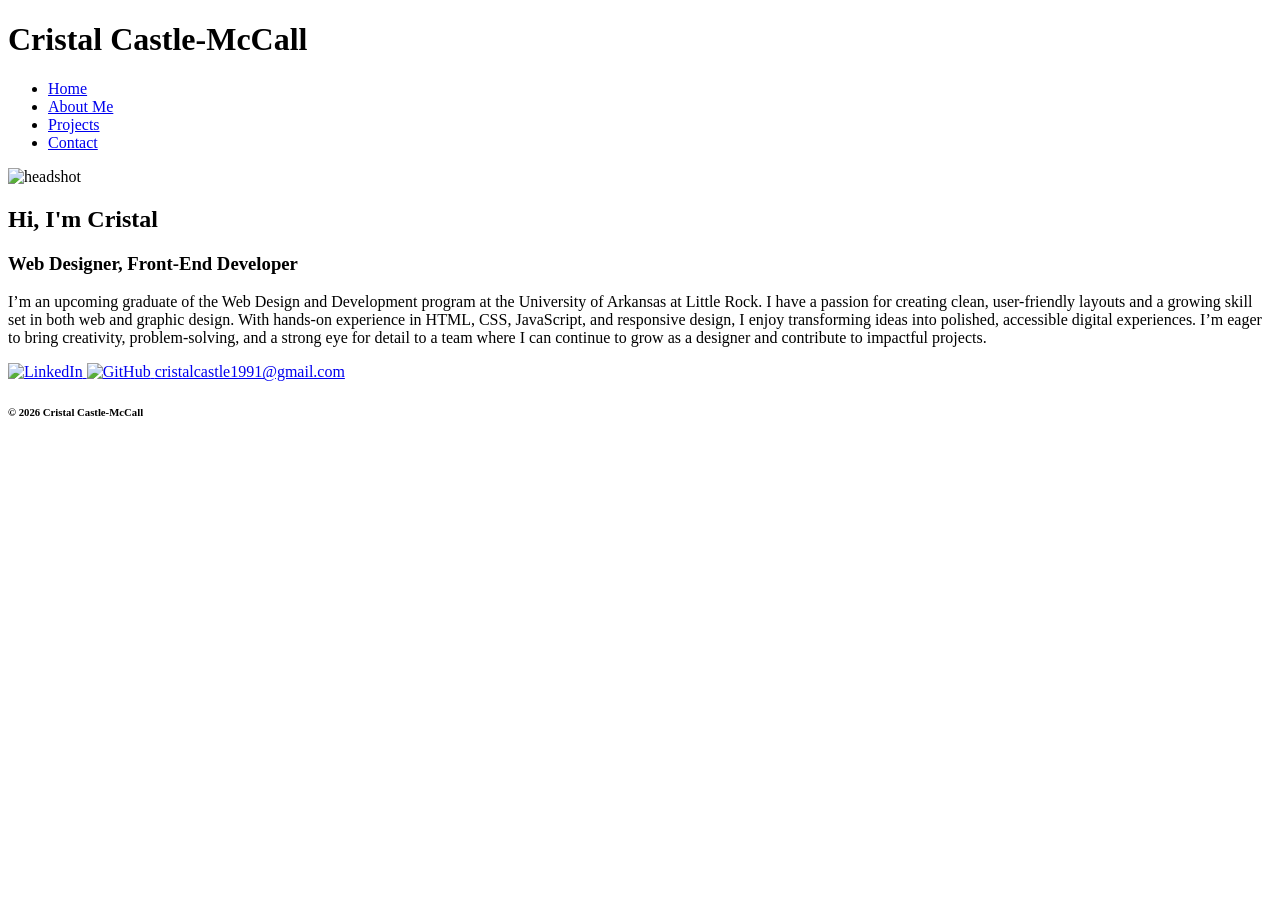
==== about.html @ fd1d75bb "added files and folders" ====
<!DOCTYPE html>

<html lang="en">
  <head>
    <meta charset="utf-8" />

    <title>Cristal Castle-McCall</title>
    <meta name="description" content="Professional Portfolio" />
    <meta name="author" content="Cristal Castle-McCall" />
    <link href="portfolio/assets/css/style.css" rel="stylesheet" />
  </head>

  <body class="main-body">
    <header class="primary">
      <h1>Cristal Castle-McCall</h1>
     <nav class="topnav">
        <ul>
          <li><a href="portfolio/index.html">Home</a></li>
          <li><a href="about.html">About Me</a></li>
          <li><a href="projects.html">Projects</a></li>
          <li><a href="contact.html">Contact</a></li>
        </ul>
      </nav>
    </header>
    <img src="portfolio/assets/img/Headshot1.png" alt="headshot" class="headshot" />
    <div class="container">
      
      
      <section class="intro">
        <h2>Hi, I'm Cristal</h2>
        <h3>Web Designer,  Front-End Developer</h3>
      <p>I’m an upcoming graduate of the Web Design and Development program at the University of Arkansas at Little Rock. I have a passion for creating clean, user-friendly layouts and a growing skill set in both web and graphic design. With hands-on experience in HTML, CSS, JavaScript, and responsive design, I enjoy transforming ideas into polished, accessible digital experiences. I’m eager to bring creativity, problem-solving, and a strong eye for detail to a team where I can continue to grow as a designer and contribute to impactful projects. </p>
      </section>
      </div>

    <footer id="colophon" role="contentinfo" class="main">
      <section class="social">
        <a href=" www.linkedin.com/in/cristal-castle-mccall-a2583a271">
          <img src="https://cdn-icons-png.flaticon.com/24/174/174857.png"alt="LinkedIn"/>
        </a>
        <a href="https://github.com/cristalccm">
          <img src="https://cdn-icons-png.flaticon.com/24/733/733553.png"alt="GitHub"/>
        </a>
        <a href="mailto:youremail@example.com">cristalcastle1991@gmail.com</a>
      </section>
      <h6>&copy; 2026 Cristal Castle-McCall</h6>
    </footer>
  </body>
</html>
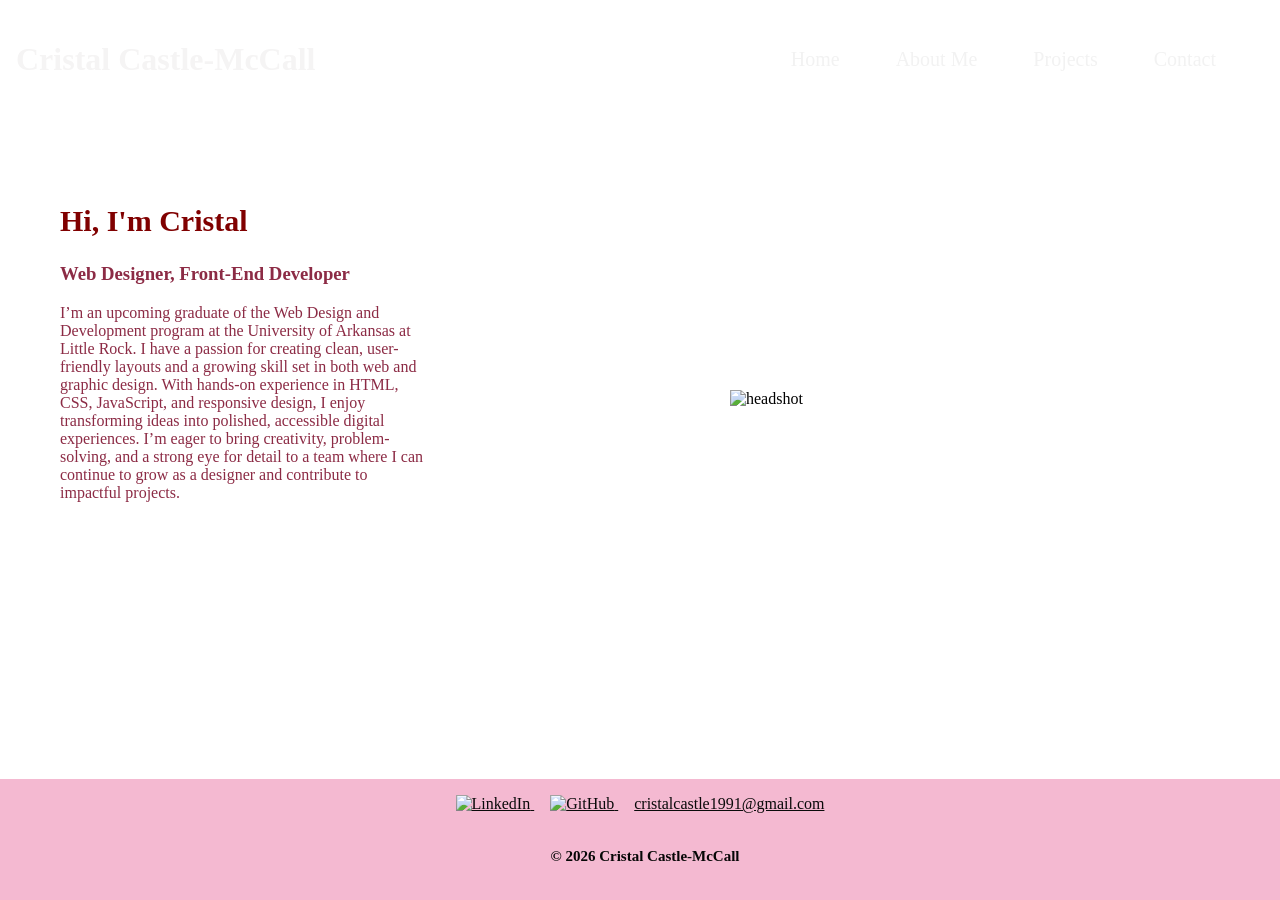
==== commit 5860ddca: "cheged links" ====
--- a/about.html
+++ b/about.html
@@ -7,7 +7,7 @@
     <title>Cristal Castle-McCall</title>
     <meta name="description" content="Professional Portfolio" />
     <meta name="author" content="Cristal Castle-McCall" />
-    <link href="portfolio/assets/css/style.css" rel="stylesheet" />
+    <link href="assets/css/style.css" rel="stylesheet" />
   </head>
 
   <body class="main-body">
@@ -15,14 +15,14 @@
       <h1>Cristal Castle-McCall</h1>
      <nav class="topnav">
         <ul>
-          <li><a href="portfolio/index.html">Home</a></li>
+          <li><a href="index.html">Home</a></li>
           <li><a href="about.html">About Me</a></li>
           <li><a href="projects.html">Projects</a></li>
           <li><a href="contact.html">Contact</a></li>
         </ul>
       </nav>
     </header>
-    <img src="portfolio/assets/img/Headshot1.png" alt="headshot" class="headshot" />
+    <img src="assets/files/" alt="headshot" class="headshot" />
     <div class="container">
       
       
--- a/assets/css/style.css
+++ b/assets/css/style.css
@@ -0,0 +1,136 @@
+html {
+    box-sizing: border-box;
+  }
+  *, *:before, *:after {
+    box-sizing: inherit;
+  }
+  img{
+    max-width: inherit;
+  
+    
+  }
+body {
+ background-image:url(https://images.unsplash.com/photo-1615715410201-8dbcd324e94a?q=80&w=1170&auto=format&fit=crop&ixlib=rb-4.1.0&ixid=M3wxMjA3fDB8MHxwaG90by1wYWdlfHx8fGVufDB8fHx8fA%3D%3D);
+ background-repeat: no-repeat;
+ background-size:cover;
+  display: grid;
+  grid-template-columns: repeat(6, 1fr);
+  grid-template-rows: auto 1fr auto;
+  height: 100vh;
+  margin: 0;
+  padding: 0;
+}
+
+header.primary {
+  grid-column: 1 / -1;             
+  grid-row: 1 / 2;
+  display: flex;                   
+  justify-content: space-between;  
+  align-items: center;
+  padding: 1rem;
+        
+}
+
+header.primary h1 {
+  color: #f5f4f4;
+  margin: 0;
+}
+
+.topnav ul {
+  display: flex;
+  justify-content: flex-end;
+  gap: 1.5rem;
+  list-style: none;
+  margin: 1rem;
+  padding: 1rem;
+}
+
+.topnav ul li a {
+  color: #f2f2f2;
+  text-decoration: none;
+  padding: 14px 16px;
+  font-size: 20px;
+}
+
+.topnav ul li a:hover {
+  color: #0077cc;
+}
+
+
+.container{
+  
+   grid-column-start: 1;
+  grid-column-end: 4;
+  grid-row-start: 2;
+  grid-row-end: 58;
+}
+
+.intro{
+  color:#8C2B45;
+  grid-column-start: 4;
+  grid-column-end: 6;
+  grid-row: 2/6;
+ margin:50px 0 0 50px;
+  padding: 10px;
+}
+.intro p{
+  font-size: 1rem;
+}
+   
+.headshot {
+  grid-column: 6 / 10;   
+  grid-row: 2;           
+  width: 400px;
+  height: auto;
+  margin: 0 150px 100px 0;
+  align-self: center;    
+  justify-self: center;  
+}
+
+h2{
+  font-size: 30px;
+  color:maroon;
+}
+
+  
+@media screen and (min-width:768px){
+  .row{
+     grid-template-columns:2,1fr;
+  }
+}
+
+@media screen and (min-width:992px){
+    .row{
+     grid-template-columns:repeat(4, 1fr);
+  }
+}
+  
+
+
+
+
+
+
+footer{
+  background-color:#f09fc1ba;
+  color: #090909;
+  grid-column-start: 1;
+  grid-column-end: 12;
+  grid-row-start: 59;
+  grid-row-end: 60;
+  text-align: center;
+
+}
+footer a{
+  color: #0a0a0a;
+  margin: 8px;
+}
+h6{
+  font-size: 15px;
+  color:#060606;
+  margin-left: 10px;
+ 
+}
+.social{
+  margin-top: 1rem;
+}
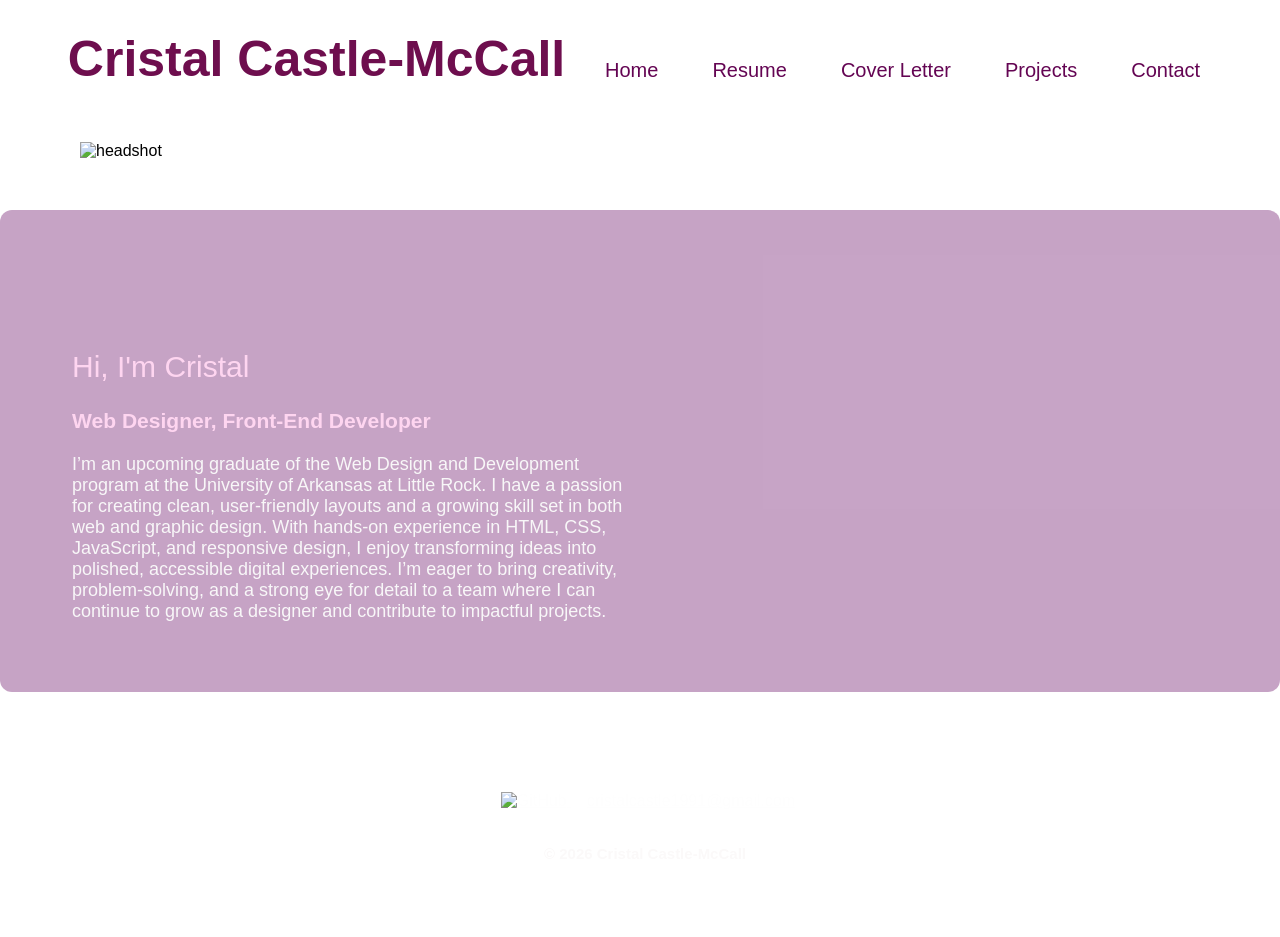
==== commit 8db308f2: "deleted unused pages and edited content" ====
--- a/about.html
+++ b/about.html
@@ -14,12 +14,18 @@
     <header class="primary">
       <h1>Cristal Castle-McCall</h1>
      <nav class="topnav">
-        <ul>
-          <li><a href="index.html">Home</a></li>
-          <li><a href="about.html">About Me</a></li>
-          <li><a href="projects.html">Projects</a></li>
-          <li><a href="contact.html">Contact</a></li>
-        </ul>
+       
+       <button class="hamburger" id="hamburger" aria-label="Open menu">
+        <i class="fas fa-bars"></i>
+      </button>
+
+      <ul class="nav-links" id="nav-links">
+        <li><a href="index.html">Home</a></li>
+        <li><a href="resume.html">Resume</a></li>
+        <li><a href="cover.html">Cover Letter</a></li>
+        <li><a href="projects.html">Projects</a></li>
+        <li><a href="contact.html">Contact</a></li>
+      </ul>
       </nav>
     </header>
     <img src="assets/files/" alt="headshot" class="headshot" />
@@ -35,9 +41,13 @@
 
     <footer id="colophon" role="contentinfo" class="main">
       <section class="social">
-        <a href=" www.linkedin.com/in/cristal-castle-mccall-a2583a271">
-          <img src="https://cdn-icons-png.flaticon.com/24/174/174857.png"alt="LinkedIn"/>
-        </a>
+<a
+  href="https://www.linkedin.com/in/cristal-castle-mccall-0ab678386/"
+  target="_blank"
+  rel="noopener noreferrer"
+>
+  <i class="fab fa-linkedin"></i>
+</a>
         <a href="https://github.com/cristalccm">
           <img src="https://cdn-icons-png.flaticon.com/24/733/733553.png"alt="GitHub"/>
         </a>
--- a/assets/css/style.css
+++ b/assets/css/style.css
@@ -1,136 +1,850 @@
 html {
-    box-sizing: border-box;
-  }
-  *, *:before, *:after {
-    box-sizing: inherit;
-  }
-  img{
-    max-width: inherit;
+  box-sizing: border-box;
+}
+*,
+*:before,
+*:after {
+  box-sizing: inherit;
+}
+img {
+  max-width: inherit;
+}
+body {
+  background-image: url(https://images.unsplash.com/photo-1615715757448-f8e0cdccf1e2?q=80&w=1170&auto=format&fit=crop&ixlib=rb-4.1.0&ixid=M3wxMjA3fDB8MHxwaG90by1wYWdlfHx8fGVufDB8fHx8fA%3D%3D);
+  background-repeat: no-repeat;
+  background-size:cover;
+  display: block; 
+  font-family: "obliqua", sans-serif;
+  font-weight: 400;
+  font-style: normal;
+  margin: 0;
+  width: 100%;
+  min-height: 100%;
+}
+
+
+.hero {
+  grid-column: 1 / -1;
+  grid-row: 2;
+  width: 100%;
+  height: 100%;          
+  display: flex;
+  position:relative;
+  flex-direction: column;   
+  justify-content: center; 
+  align-items: center;     
+  text-align: center;
+}
+h1 {
+  font-family: parlare, sans-serif;
+  font-style: normal;
+  font-weight: 700;
+  font-size: 50px;
+  margin-top: 10px;
+  color:#6e0e4e;
   
-    
-  }
-body {
- background-image:url(https://images.unsplash.com/photo-1615715410201-8dbcd324e94a?q=80&w=1170&auto=format&fit=crop&ixlib=rb-4.1.0&ixid=M3wxMjA3fDB8MHxwaG90by1wYWdlfHx8fGVufDB8fHx8fA%3D%3D);
- background-repeat: no-repeat;
- background-size:cover;
+}
+.hero h1,
+.typing-container {
+  position: relative;
+  z-index: 2;
+  opacity: 1;
+}
+.name{
+  margin: 60px;
+  color:#640553;
+}
+h2{
+  font-weight: 500;
+}
+h2,h3{
+color:#fed5f0;
+}  
+h2.contact{
+  color:#640553;
+
+}
+.section-title{
+  color: #640553;
+}
+.label{
+  color: #640553;
+}
+header.primary {
+  width: 100%;
+  position: relative; 
+  display: flex;
+  justify-content:space-evenly;
+  align-items: center;
+  padding: 20px 40px;
+ 
+}
+
+header.primary .logo {
+  max-width: 120px;
+}
+
+.nav-links {
+  display: flex;
+  flex-direction: row;
+  justify-content: center;
+  gap: 30px;
+  margin: 0; 
+  padding: 0;
+  list-style: none;
+}
+
+.nav-links li a {
+  text-decoration: none;
+  color:#640553;
+  font-size: 20px;
+  font-weight: 500;
+  padding: 8px 12px;
+  transition: color 0.3s;
+}
+
+.nav-links li a:hover {
+  color:#a36dda; 
+}
+.hamburger {
+    display: none;
+}
+
+.art {
+  position:absolute;
+  grid-row: 2; 
+  top: -10%;             
+  left: 50%;          
+  transform: translateX(-50%);
+  z-index: 0;         
+  opacity: 0.2;   
+  width:110%    
+}
+.typing-container {
+    display: flex;
+    justify-content: center;
+    align-items: center;
+    height: 5vh; 
+   color:#fff;
+    font-family: source-serif-4, serif;
+font-style: normal;
+font-weight: 200;
+    font-size: 2.5em;
+    margin-top: 40px;
+}
+
+.auto-type {
+    position: relative;
+}
+
+
+.auto-type::after {
+    content: '';
+     color: #970a7d;
+    display: inline-block;
+    margin-left: 5px;
+    animation: blink-caret .7s steps(1) infinite;
+}
+
+@keyframes blink-caret {
+    0%, 100% { opacity: 1; }
+    50% { opacity: 0; }
+}
+.container {
   display: grid;
   grid-template-columns: repeat(6, 1fr);
-  grid-template-rows: auto 1fr auto;
-  height: 100vh;
+  gap: 2rem;
+  background-color:#96559489 ;
+  padding: 2rem;
+  border-radius: 12px;
+  grid-column: 1 / -1; 
+  grid-row: 3; 
+  margin-top:50px;
+  
+}
+
+.headshot,
+.intro {
+  grid-row: 3;
+}
+
+.intro {
+  grid-column: 1 / span 4; 
+  grid-row: 3;
+  padding: 20px 200px 20px 40px;
+  color: #f8f7f8;
+  font-size: 18px;
+}
+
+.headshot {
+  grid-column: 5 / span 2; 
+  grid-row: 3;
+  max-width: 64%;
+  margin-left: 80px;
+  margin-top: -20px;
+}
+h2 {
+  font-size: 30px;
+ 
+  grid-row: 3;
+}
+
+.resume-btn {
+  display: inline-block;
+  padding: 12px 25px;
+  background-color: #46196b;   
+  color: #fff;                  
+  font-size: 16px;
+  font-weight: 600;
+  text-decoration: none;
+  text-align: center;
+  border-radius: 8px;          
+  box-shadow: 0 4px 6px rgba(0,0,0,0.1);
+  transition: all 0.3s ease;
+}
+
+.resume-btn:hover {
+  background-color: #a36dda;    
+  transform: translateY(-2px);  
+  box-shadow: 0 6px 8px rgba(0,0,0,0.15);
+}
+
+.resume-btn:active {
+  transform: translateY(0);
+  box-shadow: 0 3px 4px rgba(0,0,0,0.1);
+}
+
+.skills-section {
+  grid-column: 1 / -1; 
+  display: flex;
+ 
+  flex-direction: column;
+  align-items: center;      
+  justify-content: center;  
+  text-align: center;
+  margin-top:100px;
+  padding:20px;
+  
+}
+
+.skills-title {
+  text-align: center;
+  font-size: 2.6rem;
+  margin: 200px 0 120px 0;
+  color:#fff;
+}
+
+
+.skills-list {
+  display: flex;
+  justify-content: center; 
+  gap: 3rem;               
+  width: 100%;
+  flex-wrap: nowrap;        
+  overflow-x: auto;  
+  padding-bottom: 1rem;
+}
+.skill {
+  display: flex;
+  flex-direction: column;
+  align-items: center;
+  gap: 0.6rem;
+  padding: 1rem 0.5rem;
+
+  font-size: 1.4rem;
+  font-weight: 500;
+  color: #fff;
+
+  transition: transform 0.3s ease, 
+    background-color 0.3s ease, 
+    box-shadow 0.3s ease;
+
+  border-radius: 12px;
+}
+
+
+
+
+.skill i {
+  font-size: 2.5rem;
+  color: #770962;
+  transition: transform 0.3s ease;
+}
+
+.skill:hover i {
+  transform: scale(1.2);
+}
+.projects-section {
+  grid-column: 1 / -1;  
+  display: flex;
+  position:relative;
+  flex-direction: column;
+  align-items: center;
+  text-align: center;
+  padding: 4rem 2rem;
+  margin-top: 100px;
+  width: 100%;          
+}
+
+.projects-title {
+   font-family: "obliqua", sans-serif;
+  font-weight: 400;
+  font-style: normal;
+  font-size:3.5rem;
+  color:#fffeff;
+  margin-bottom: 8rem;
+  
+}
+
+.projects-subtitle {
+  font-size: 1.1rem;
+  color: #000000;
+  margin-bottom: 3rem;
+}
+
+
+.projects-grid {
+  display: flex;
+  flex-wrap: wrap;
+  justify-content: center;
+  gap: 2rem;
+  max-width: 1200px;
+  margin: 0 auto;
+  padding: 0 1rem;
+}
+
+.project-card {
+  flex: 0 0 300px;       
+  width: 300px;           
+  height: 450px;         
+  background: #ffffffaf;
+  border-radius: 12px;
+  padding: 1.5rem;
+  display: flex;
+  flex-direction: column;
+  transition: transform 0.3s ease, box-shadow 0.3s ease;
+  box-shadow: 0 4px 15px rgba(0,0,0,0.1);
+}
+
+.project-card img {
+  max-width: 100%;
+  height: 200px;          
+  object-fit: cover;   
+  display: block;
+}
+
+.project-card h3 {
+  font-size: 1.4rem;
+  color: #640553;
+  margin: 1rem 0 0.5rem;
+  min-height: 48px;       
+}
+
+.project-card p {
+  margin: 0 0 1.4rem;
+  color: #444;
+  line-height: 1.4;
+  flex-grow: 1;            
+}
+
+.project-btn {
+  display: inline-block;
+  padding: 0.6rem 1.2rem;
+  background: #970a7d;
+  color: white;
+  text-decoration: none;
+  font-weight: 600;
+  border-radius: 8px;
+  transition: background 0.3s ease;
+  align-self: center;
+}
+.project-category {
+  margin-top: 8rem;
+}
+
+.category-title {
+  font-size: 2rem;
+  color:#fceffa;
+  margin-bottom: 2rem;
+  text-align: center;
+}
+
+
+.contact {
+  display: block !important;
+  width: 100%;
+}
+
+.resume-wrapper {
+  max-width: 1100px;
+  grid-column: 1 / -1;
+  margin: 40px auto;
+  background: #ffffff;
+  padding: 40px;
+  box-shadow: 0 0 10px rgba(0,0,0,0.1);
+  border-radius: 20px;
+  position: relative; 
+
+}
+
+
+    .two-col {
+      display: grid;
+      grid-template-columns: 1fr 2fr;
+      gap: 40px;
+    }
+.resume-container {
+  width: 100%;
+  max-width: 1100px;
+ 
+  padding: 20px;
+
+}
+
+.resume-header {
+  text-align: center;
+  margin-bottom: 30px;
+}
+.download-btn {
+  display: inline-block;
+  background-color: #ae2781;
+  color: #fff;
+  padding: 0.8rem 1.6rem;
+  border-radius: 8px;
+  font-size: 1.1rem;
+  text-decoration: none;
+  margin-top: 1.5rem;
+  transition: background-color 0.3s ease;
+}
+
+.download-btn:hover {
+  background-color: #8a1f68;
+}
+
+
+.resume-grid {
+  display: grid;
+  grid-template-columns: 1fr 1fr; 
+  gap: 2rem;
+  width: 100%;
+}
+
+
+   
+    .sidebar h2 {
+      border-bottom: 2px solid #ddd;
+      padding-bottom: 5px;
+      margin-bottom: 10px;
+    }
+     .contact a{
+      padding:20px;
+     }
+    .contact-info a {
+
+      color:#970a7d;
+      text-decoration: none;
+    }
+    .contact-info a:hover {
+      text-decoration: underline;
+    }
+
+    ul {
+      padding-left: 20px;
+      margin: 8px 0 16px;
+    }
+
+    .skill-tag {
+      display: inline-block;
+      background: #feeeff;
+      color:#970a7d;
+      padding: 6px 10px;
+      border-radius: 6px;
+      margin: 4px 6px 4px 0;
+      font-size: 0.9rem;
+    }
+
+    .job, .project, .education-item {
+      margin-bottom: 25px;
+    }
+
+    .job h3, .project h3 {
+      margin-bottom: 3px;
+      font-size: 1.1rem;
+    }
+
+    .job .company {
+      font-weight: bold;
+      color: #333;
+    }
+
+    .job .date {
+      color: #777;
+      font-size: 0.9rem;
+      margin-bottom: 10px;
+    }
+
+    .section-title {
+      border-bottom: 3px solid #ddd;
+      padding-bottom: 4px;
+      margin-bottom: 16px;
+      font-size: 1.4rem;
+    }
+
+
+.coverletter-container {
+  max-width: 800px;          
+  margin: 60px auto;         
+  padding: 2rem 2.5rem;      
+  background-color: #ffffff;
+  border-radius: 12px;
+  box-shadow: 0 4px 15px rgba(0,0,0,0.1);
+  position: relative;       
+  z-index: 1; 
+    }
+
+    .coverletter-header p {
+      margin: 0.2rem 0;
+    }
+
+    .coverletter-body {
+      margin-top: 1.5rem;
+      line-height: 1.6;
+      font-size: 1rem;
+    }
+
+    .coverletter-body p {
+      margin-bottom: 1rem;
+    }
+
+    .coverletter-footer {
+      margin-top: 2rem;
+    }
+.contact-container {
+  max-width: 1000px;
+  margin: 120px auto 60px;
+  padding: 0 2rem;
+  text-align: center;
+  color: #fff;
+ 
+}
+
+.contact-hero h1 {
+  font-size: 2.8rem;
+  margin-bottom: 1rem;
+}
+
+.contact-hero p {
+  font-size: 1.2rem;
+  color: #ddd;
+  max-width: 700px;
+  margin: 0 auto 3rem;
+}
+
+.contact-info {
+  display: grid;
+  grid-template-columns: repeat(auto-fit, minmax(220px, 1fr));
+  gap: 2rem;
+}
+
+.contact-card {
+  background: #ffffff1a;
+  padding: 2rem;
+  border-radius: 14px;
+  backdrop-filter: blur(6px);
+  transition: transform 0.3s ease, box-shadow 0.3s ease;
+}
+
+.contact-card:hover {
+  transform: translateY(-6px);
+  box-shadow: 0 8px 20px rgba(0,0,0,0.2);
+}
+
+.contact-card i {
+  font-size: 2.2rem;
+  margin-bottom: 1rem;
+  color:#8a1f68;
+}
+
+.contact-card h3 {
+  margin-bottom: 0.5rem;
+  font-size: 1.2rem;
+}
+
+.contact-card a {
+  color:#970a7d;
+  text-decoration: none;
+  font-weight: 600;
+}
+
+.contact-card p {
+  color:#970a7d;
+}
+.phone{
+  color:#970a7d;
+  font-size:1.4rem
+
+}
+@media screen and (max-width: 600px) {
+  .project-card {
+    width: 90%;                   
+  }
+    .footer-content {
+    flex-direction: column;
+    gap: 0.5rem;
+    text-align: center;
+  }
+}
+
+
+@media screen and (max-width: 768px) {
+ header.primary {
+  justify-content: space-between;
+  padding: 1rem;
+}
+  .hero{
+    margin-top: 10px;
+  }
+
+  .art{
+    margin-top: 360px;
+  }
+    h1 {
+    font-size: 32px !important; 
+    margin-top: 60px; 
+  }
+  .typing-container{
+    font-size: 32px !important;
+  }
+
+  .nav-links {
+    position: absolute;
+    top: 100%;
+    left: 0;
+    width: 100%;
+
+    display: flex;
+    flex-direction: column;
+    align-items: center;
+
+    background: white;
+
+    max-height: 0;
+    overflow: hidden;
+
+    transition: max-height 0.3s ease;
+
+    z-index: 9999;
+  }
+
+  .nav-links.active {
+    max-height: 500px;
+    padding: 1rem 0;
+  }
+
+  .hamburger {
+    display: block;
+    background: none;
+    border: none;
+    color:#fff;
+    font-size: 2.4rem;
+  }
+    .container {
+    display: flex;
+    flex-direction: column; 
+    align-items: center;    
+    padding: 2rem 1rem;
+    gap: 2rem;             
+  }
+
+  .intro {
+    order:2;
+    padding: 0 1rem;      
+    text-align: center;
+    grid-column: auto;     
+  }
+
+  .headshot {
+     order: 1;
+    margin: 0;
+    max-width: 60%;        
+  }
+
+  
+  .skills-list {
+    flex-direction: column;
+    gap: 1.5rem;         
+    align-items: center;
+  }
+   .resume-wrapper {
+    padding: 20px;
+    z-index: auto;
+  }
+
+  .two-col {
+    grid-template-columns: 1fr;   
+    gap: 20px;
+  }
+
+  .resume-grid {
+    grid-template-columns: 1fr;   
+    gap: 1.5rem;
+  }
+
+  .resume-header {
+    text-align: center;
+  }
+
+  .download-btn {
+    display: block;
+    margin: 20px auto;
+  }
+  .coverletter-container {
+    margin: 20px auto;
+    padding: 1.5rem;
+  }
+}
+
+ 
+
+
+
+@media screen and (min-width: 992px) {
+  .row {
+    grid-template-columns: repeat(4, 1fr);
+  }
+.hamburger {
+  display: none;
+  font-size: 1.8rem;
+  cursor: pointer;
+}
+}
+@media screen and (max-width: 992px) {
+
+  .projects-grid {
+    flex-wrap: wrap;
+    justify-content: center;
+  }
+
+  .project-card {
+    width: 80%;
+    max-width: 400px;
+  }
+}
+@media screen and (min-width: 768px) and (max-width: 1024px) {
+
+  body {
+    grid-template-columns: 1fr; 
+    overflow-x: hidden;
+  }
+
+ 
+  .nav-links {
+    margin: 0 !important;
+    gap: 2rem;
+    justify-content: center;
+  }
+
+
+  .intro {
+    padding: 20px 20px !important;
+    text-align: left;
+  }
+
+  .container {
+    grid-template-columns: 1fr 1fr;
+    padding: 2rem 1rem;
+    margin-top: 200px;
+  }
+
+  .headshot {
+    max-width: 80%;
+    margin: 0 auto;
+  }
+
+  .skills-list {
+    gap: 2rem;
+    flex-wrap: wrap;
+    overflow-x: visible;
+  }
+
+
+  .resume-grid,
+  .two-col {
+    grid-template-columns: 1fr;
+    gap: 2rem;
+  }
+
+  
+  h1 {
+    font-size: 40px;
+    margin-top: 120px;
+  }
+
+  .typing-container {
+    font-size: 2rem;
+  }
+
+}
+  
+footer {
+  color: #ffffff;
+  text-align: center;
+  padding: 40px;
+  margin-top: 60px;
+  position: relative;
+  clear: both;
+  width: 100%;
+  box-sizing: border-box;
+}
+
+footer a {
+  color: #fefefe;
+  margin: 8px;
+}
+
+h6 {
+  font-size: 15px;
+  color: #fbf9f9;
+  margin-left: 10px;
+}
+
+.footer-content {
+  display: flex;
+  justify-content: space-between;
+  align-items: center;
+  max-width: 1200px;
+  margin: 0 auto;
+  padding: 0 1rem;
+  flex-wrap: wrap; 
+}
+
+.footer-content p {
   margin: 0;
-  padding: 0;
-}
-
-header.primary {
-  grid-column: 1 / -1;             
-  grid-row: 1 / 2;
-  display: flex;                   
-  justify-content: space-between;  
+  font-size: 0.9rem;
+}
+
+.social-icons a {
+  text-decoration: none;
+  display: inline-flex;
   align-items: center;
-  padding: 1rem;
-        
-}
-
-header.primary h1 {
-  color: #f5f4f4;
-  margin: 0;
-}
-
-.topnav ul {
-  display: flex;
-  justify-content: flex-end;
-  gap: 1.5rem;
-  list-style: none;
-  margin: 1rem;
-  padding: 1rem;
-}
-
-.topnav ul li a {
-  color: #f2f2f2;
-  text-decoration: none;
-  padding: 14px 16px;
-  font-size: 20px;
-}
-
-.topnav ul li a:hover {
-  color: #0077cc;
-}
-
-
-.container{
-  
-   grid-column-start: 1;
-  grid-column-end: 4;
-  grid-row-start: 2;
-  grid-row-end: 58;
-}
-
-.intro{
-  color:#8C2B45;
-  grid-column-start: 4;
-  grid-column-end: 6;
-  grid-row: 2/6;
- margin:50px 0 0 50px;
-  padding: 10px;
-}
-.intro p{
-  font-size: 1rem;
-}
-   
-.headshot {
-  grid-column: 6 / 10;   
-  grid-row: 2;           
-  width: 400px;
-  height: auto;
-  margin: 0 150px 100px 0;
-  align-self: center;    
-  justify-self: center;  
-}
-
-h2{
-  font-size: 30px;
-  color:maroon;
-}
-
-  
-@media screen and (min-width:768px){
-  .row{
-     grid-template-columns:2,1fr;
-  }
-}
-
-@media screen and (min-width:992px){
-    .row{
-     grid-template-columns:repeat(4, 1fr);
-  }
-}
-  
-
-
-
-
-
-
-footer{
-  background-color:#f09fc1ba;
-  color: #090909;
-  grid-column-start: 1;
-  grid-column-end: 12;
-  grid-row-start: 59;
-  grid-row-end: 60;
-  text-align: center;
-
-}
-footer a{
-  color: #0a0a0a;
-  margin: 8px;
-}
-h6{
-  font-size: 15px;
-  color:#060606;
-  margin-left: 10px;
- 
-}
-.social{
-  margin-top: 1rem;
-}
+  justify-content: center;
+}
+
+.social-icons a i {
+  line-height: 1;
+  display: block;
+}
+.social-icons a:hover {
+  color: #f3e7f1;
+  transform: scale(1.1);
+}
+html, body {
+  width: 100%;
+  overflow-x: hidden;
+  height: 100%;
+  min-height: 100%;
+}
+
+
+
+
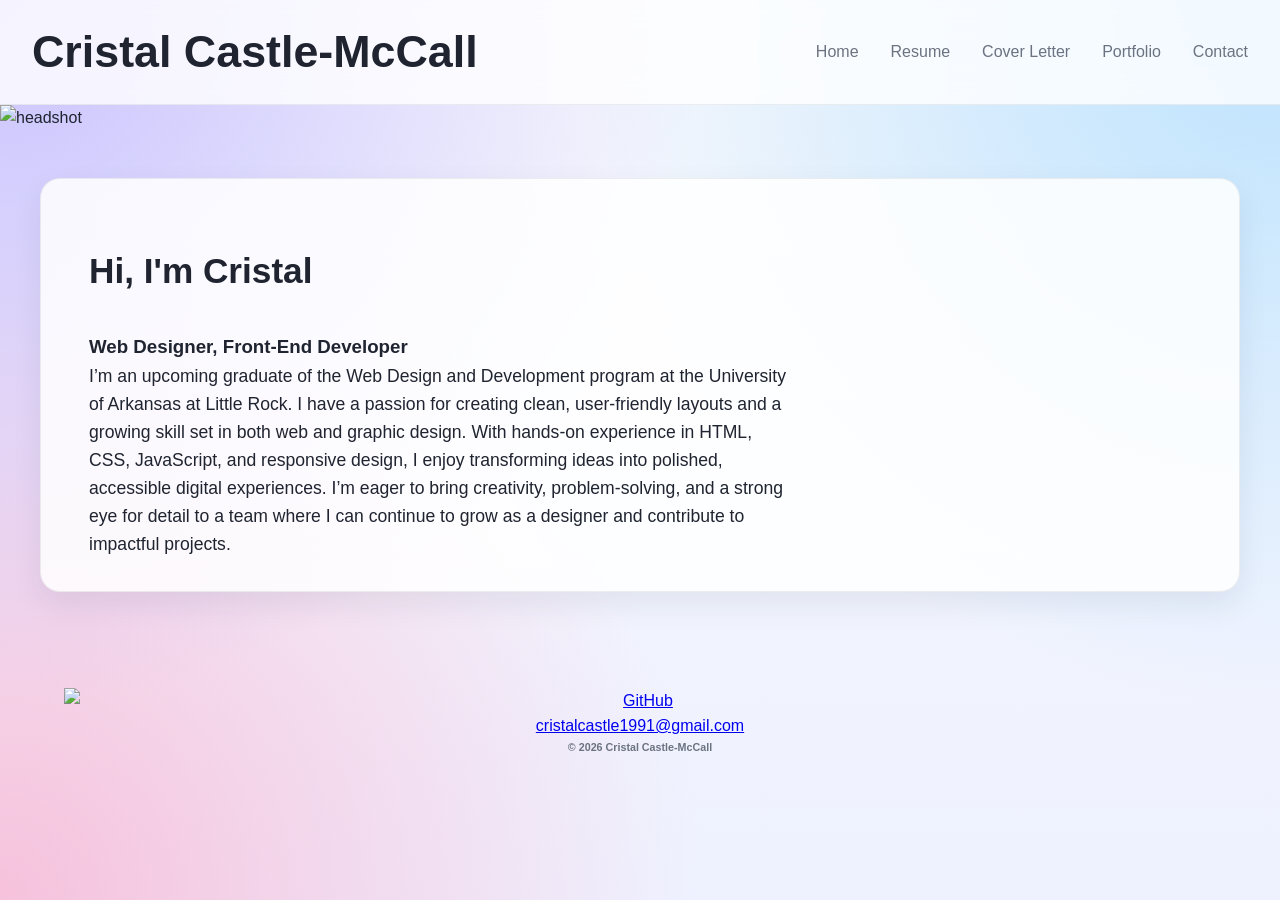
==== commit 9852fd15: "updated portfolio" ====
--- a/about.html
+++ b/about.html
@@ -23,7 +23,7 @@
         <li><a href="index.html">Home</a></li>
         <li><a href="resume.html">Resume</a></li>
         <li><a href="cover.html">Cover Letter</a></li>
-        <li><a href="projects.html">Projects</a></li>
+        <li><a href="projects.html">Portfolio</a></li>
         <li><a href="contact.html">Contact</a></li>
       </ul>
       </nav>
@@ -51,7 +51,7 @@
         <a href="https://github.com/cristalccm">
           <img src="https://cdn-icons-png.flaticon.com/24/733/733553.png"alt="GitHub"/>
         </a>
-        <a href="mailto:youremail@example.com">cristalcastle1991@gmail.com</a>
+        <a href="mailto:cristalcastle1991@gmail.com">cristalcastle1991@gmail.com</a>
       </section>
       <h6>&copy; 2026 Cristal Castle-McCall</h6>
     </footer>
--- a/assets/css/style.css
+++ b/assets/css/style.css
@@ -1,850 +1,870 @@
-html {
+:root {
+  /* Background */
+  --bg-0: #f7f8fc;
+  --bg-1: #eef2ff;
+
+  /* Text */
+  --text: #1f2430;
+  --muted: #6b7280;
+
+  /* Brand */
+  --primary: #7d6af7;
+  --secondary: #8fd3ff;
+  --accent: #fc7cab;
+
+  --mint: #9ff3d2;
+  --peach: #ffc8a2;
+
+  /* UI */
+  --glass: rgba(255, 255, 255, 0.7);
+  --panel: rgba(255, 255, 255, 0.85);
+  --border: rgba(30, 40, 60, 0.08);
+
+  --shadow: 0 12px 30px rgba(30, 40, 60, 0.08);
+}
+
+/* =========================
+   RESET
+========================= */
+
+* {
+  margin: 0;
+  padding: 0;
   box-sizing: border-box;
 }
-*,
-*:before,
-*:after {
-  box-sizing: inherit;
-}
-img {
-  max-width: inherit;
-}
-body {
-  background-image: url(https://images.unsplash.com/photo-1615715757448-f8e0cdccf1e2?q=80&w=1170&auto=format&fit=crop&ixlib=rb-4.1.0&ixid=M3wxMjA3fDB8MHxwaG90by1wYWdlfHx8fGVufDB8fHx8fA%3D%3D);
-  background-repeat: no-repeat;
-  background-size:cover;
-  display: block; 
-  font-family: "obliqua", sans-serif;
-  font-weight: 400;
-  font-style: normal;
-  margin: 0;
+
+html, body {
   width: 100%;
   min-height: 100%;
-}
-
-
-.hero {
-  grid-column: 1 / -1;
-  grid-row: 2;
-  width: 100%;
-  height: 100%;          
+  overflow-x: hidden;
+}
+
+body {
+  font-family: "Sora", sans-serif;
+  color: var(--text);
+
+  background:
+    radial-gradient(circle at top left, rgba(168, 155, 255, 0.582), transparent 45%),
+    radial-gradient(circle at top right, rgba(143, 210, 255, 0.568), transparent 45%),
+    radial-gradient(circle at bottom left, rgba(255, 143, 184, 0.49), transparent 45%),
+    linear-gradient(180deg, var(--bg-0), var(--bg-1));
+
+  line-height: 1.6;
+}
+
+/* =========================
+   TYPOGRAPHY
+========================= */
+
+h1 {
+  font-size: clamp(2rem, 5vw, 2.8rem);
+}
+
+h2 {
+  font-size: clamp(1.4rem, 3vw, 2.2rem);
+  margin-top: 2rem;
+  margin-bottom:2rem;
+}
+
+p {
+  font-size: clamp(1rem, 2vw, 1.1rem);
+}
+
+/* =========================
+   IMAGES
+========================= */
+
+img {
+  max-width: 100%;
+  height: auto;
+  display: block;
+}
+
+/* =========================
+   HEADER
+========================= */
+
+header.primary {
+  position: sticky;
+  top: 0;
+  z-index: 1000;
+
   display: flex;
-  position:relative;
-  flex-direction: column;   
-  justify-content: center; 
-  align-items: center;     
-  text-align: center;
-}
-h1 {
-  font-family: parlare, sans-serif;
-  font-style: normal;
-  font-weight: 700;
-  font-size: 50px;
-  margin-top: 10px;
-  color:#6e0e4e;
-  
-}
-.hero h1,
-.typing-container {
-  position: relative;
-  z-index: 2;
-  opacity: 1;
-}
-.name{
-  margin: 60px;
-  color:#640553;
-}
-h2{
-  font-weight: 500;
-}
-h2,h3{
-color:#fed5f0;
-}  
-h2.contact{
-  color:#640553;
-
-}
-.section-title{
-  color: #640553;
-}
-.label{
-  color: #640553;
-}
-header.primary {
-  width: 100%;
-  position: relative; 
-  display: flex;
-  justify-content:space-evenly;
+  justify-content: space-between;
   align-items: center;
-  padding: 20px 40px;
- 
-}
-
-header.primary .logo {
-  max-width: 120px;
+
+  padding: 1rem 2rem;
+
+  background: rgba(255, 255, 255, 0.8);
+  backdrop-filter: blur(16px);
+
+  border-bottom: 1px solid var(--border);
+}
+
+.logo {
+  max-width: 110px;
 }
 
 .nav-links {
   display: flex;
-  flex-direction: row;
+  gap: 2rem;
+  list-style: none;
+}
+
+.nav-links a {
+  text-decoration: none;
+  color: var(--muted);
+  transition: 0.3s;
+}
+
+.nav-links a:hover {
+  color: var(--primary);
+}
+
+.hamburger {
+  display: none;
+  background: none;
+  border: none;
+  font-size: 1.8rem;
+}
+
+/* =========================
+   HERO (RESPONSIVE FIXED)
+========================= */
+
+.hero {
+  display: flex;
+  align-items: center;
+  justify-content: space-between;
+  gap: 4rem;
+  min-height: 90vh;
+}
+
+.hero-left,
+.hero-right {
+  flex: 1;
+}
+.hero-left{
+  margin-left: 60px;
+}
+.hero h1 {
+ font-family: "good-karma-smooth-regular", sans-serif;
+font-weight: 400;
+font-style: normal;
+  background: linear-gradient(90deg, #ff6bb5, #8b5cf6);
+  -webkit-background-clip: text;
+  -webkit-text-fill-color: transparent;
+  font-size: 5rem;
+  line-height:6rem;
+  margin-bottom: 10px;
+}
+.hero-greeting,
+.hero-name {
+  display: block;
+}
+.hero h2{
+  color: #4c2c88;
+  font-size: 1.6rem;
+  margin:auto;
+}
+.typing-container {
+   font-family: "good-karma-smooth-regular", sans-serif;
+font-weight: 400;
+font-style: normal;
+    font-size: 3rem;
+    color: #6f5cff;
+    margin-bottom: 20px;
+}
+.hero-actions {
+  display: flex;
+  gap: 1rem;
+  flex-wrap: wrap;
+  margin-top: 2rem;
+}
+.hero-art{
+  max-width: 600px;
+    filter: drop-shadow(
+    0 20px 40px rgba(0,0,0,0.15)
+  );
+}
+.hero-art-wrapper {
+  position: relative;
+margin-top: 40px;
+}
+.circle {
+  position: absolute;
+  border-radius: 50%;
+  z-index: 0;
+  filter: blur(10px);
+}
+
+.circle-1 {
+  width: 380px;
+  height: 380px;
+  background: rgba(255, 105, 180, 0.623);
+  top: 40px;
+  left: 40px;
+}
+
+.circle-2 {
+  width: 280px;
+  height: 280px;
+  background: rgba(138, 92, 246, 0.623);
+  top: -20px;
+  right: 60px;
+}
+
+.circle-3 {
+  width: 180px;
+  height: 180px;
+  background: rgba(96, 165, 250, 0.623);
+  bottom: 50px;
+  right: -20px;
+}
+
+
+.hero-btn {
+  display: inline-flex;
+  align-items: center;
   justify-content: center;
-  gap: 30px;
-  margin: 0; 
-  padding: 0;
-  list-style: none;
-}
-
-.nav-links li a {
-  text-decoration: none;
-  color:#640553;
-  font-size: 20px;
-  font-weight: 500;
-  padding: 8px 12px;
-  transition: color 0.3s;
-}
-
-.nav-links li a:hover {
-  color:#a36dda; 
-}
-.hamburger {
-    display: none;
-}
-
-.art {
-  position:absolute;
-  grid-row: 2; 
-  top: -10%;             
-  left: 50%;          
-  transform: translateX(-50%);
-  z-index: 0;         
-  opacity: 0.2;   
-  width:110%    
-}
-.typing-container {
-    display: flex;
-    justify-content: center;
-    align-items: center;
-    height: 5vh; 
-   color:#fff;
-    font-family: source-serif-4, serif;
-font-style: normal;
-font-weight: 200;
-    font-size: 2.5em;
-    margin-top: 40px;
-}
-
-.auto-type {
-    position: relative;
-}
-
-
-.auto-type::after {
-    content: '';
-     color: #970a7d;
-    display: inline-block;
-    margin-left: 5px;
-    animation: blink-caret .7s steps(1) infinite;
-}
-
-@keyframes blink-caret {
-    0%, 100% { opacity: 1; }
-    50% { opacity: 0; }
-}
-.container {
-  display: grid;
-  grid-template-columns: repeat(6, 1fr);
-  gap: 2rem;
-  background-color:#96559489 ;
-  padding: 2rem;
-  border-radius: 12px;
-  grid-column: 1 / -1; 
-  grid-row: 3; 
-  margin-top:50px;
-  
-}
-
-.headshot,
-.intro {
-  grid-row: 3;
-}
-
-.intro {
-  grid-column: 1 / span 4; 
-  grid-row: 3;
-  padding: 20px 200px 20px 40px;
-  color: #f8f7f8;
-  font-size: 18px;
-}
-
-.headshot {
-  grid-column: 5 / span 2; 
-  grid-row: 3;
-  max-width: 64%;
-  margin-left: 80px;
-  margin-top: -20px;
-}
-h2 {
-  font-size: 30px;
- 
-  grid-row: 3;
-}
-
-.resume-btn {
-  display: inline-block;
-  padding: 12px 25px;
-  background-color: #46196b;   
-  color: #fff;                  
-  font-size: 16px;
-  font-weight: 600;
-  text-decoration: none;
-  text-align: center;
-  border-radius: 8px;          
-  box-shadow: 0 4px 6px rgba(0,0,0,0.1);
-  transition: all 0.3s ease;
-}
-
-.resume-btn:hover {
-  background-color: #a36dda;    
-  transform: translateY(-2px);  
-  box-shadow: 0 6px 8px rgba(0,0,0,0.15);
-}
-
-.resume-btn:active {
-  transform: translateY(0);
-  box-shadow: 0 3px 4px rgba(0,0,0,0.1);
-}
-
-.skills-section {
-  grid-column: 1 / -1; 
-  display: flex;
- 
-  flex-direction: column;
-  align-items: center;      
-  justify-content: center;  
-  text-align: center;
-  margin-top:100px;
-  padding:20px;
-  
-}
-
-.skills-title {
-  text-align: center;
-  font-size: 2.6rem;
-  margin: 200px 0 120px 0;
-  color:#fff;
-}
-
-
-.skills-list {
-  display: flex;
-  justify-content: center; 
-  gap: 3rem;               
-  width: 100%;
-  flex-wrap: nowrap;        
-  overflow-x: auto;  
-  padding-bottom: 1rem;
-}
-.skill {
-  display: flex;
-  flex-direction: column;
-  align-items: center;
-  gap: 0.6rem;
-  padding: 1rem 0.5rem;
-
-  font-size: 1.4rem;
-  font-weight: 500;
-  color: #fff;
-
-  transition: transform 0.3s ease, 
-    background-color 0.3s ease, 
-    box-shadow 0.3s ease;
-
-  border-radius: 12px;
-}
-
-
-
-
-.skill i {
-  font-size: 2.5rem;
-  color: #770962;
-  transition: transform 0.3s ease;
-}
-
-.skill:hover i {
-  transform: scale(1.2);
-}
-.projects-section {
-  grid-column: 1 / -1;  
-  display: flex;
-  position:relative;
-  flex-direction: column;
-  align-items: center;
-  text-align: center;
-  padding: 4rem 2rem;
-  margin-top: 100px;
-  width: 100%;          
-}
-
-.projects-title {
-   font-family: "obliqua", sans-serif;
-  font-weight: 400;
-  font-style: normal;
-  font-size:3.5rem;
-  color:#fffeff;
-  margin-bottom: 8rem;
-  
-}
-
-.projects-subtitle {
-  font-size: 1.1rem;
-  color: #000000;
-  margin-bottom: 3rem;
-}
-
-
-.projects-grid {
-  display: flex;
-  flex-wrap: wrap;
-  justify-content: center;
-  gap: 2rem;
-  max-width: 1200px;
-  margin: 0 auto;
-  padding: 0 1rem;
-}
-
-.project-card {
-  flex: 0 0 300px;       
-  width: 300px;           
-  height: 450px;         
-  background: #ffffffaf;
-  border-radius: 12px;
-  padding: 1.5rem;
-  display: flex;
-  flex-direction: column;
-  transition: transform 0.3s ease, box-shadow 0.3s ease;
-  box-shadow: 0 4px 15px rgba(0,0,0,0.1);
-}
-
-.project-card img {
-  max-width: 100%;
-  height: 200px;          
-  object-fit: cover;   
-  display: block;
-}
-
-.project-card h3 {
-  font-size: 1.4rem;
-  color: #640553;
-  margin: 1rem 0 0.5rem;
-  min-height: 48px;       
-}
-
-.project-card p {
-  margin: 0 0 1.4rem;
-  color: #444;
-  line-height: 1.4;
-  flex-grow: 1;            
-}
-
-.project-btn {
-  display: inline-block;
-  padding: 0.6rem 1.2rem;
-  background: #970a7d;
+
+  padding: 1rem 1.8rem;
+
+  border-radius: 999px;
+
+  background: linear-gradient(
+    135deg,
+    var(--primary),
+    var(--accent)
+  );
+
   color: white;
   text-decoration: none;
   font-weight: 600;
-  border-radius: 8px;
-  transition: background 0.3s ease;
-  align-self: center;
-}
-.project-category {
-  margin-top: 8rem;
-}
-
-.category-title {
-  font-size: 2rem;
-  color:#fceffa;
-  margin-bottom: 2rem;
-  text-align: center;
-}
-
-
-.contact {
-  display: block !important;
-  width: 100%;
-}
-
-.resume-wrapper {
-  max-width: 1100px;
-  grid-column: 1 / -1;
-  margin: 40px auto;
-  background: #ffffff;
-  padding: 40px;
-  box-shadow: 0 0 10px rgba(0,0,0,0.1);
-  border-radius: 20px;
-  position: relative; 
-
-}
-
-
-    .two-col {
-      display: grid;
-      grid-template-columns: 1fr 2fr;
-      gap: 40px;
-    }
-.resume-container {
-  width: 100%;
-  max-width: 1100px;
- 
-  padding: 20px;
-
-}
-
-.resume-header {
-  text-align: center;
-  margin-bottom: 30px;
-}
-.download-btn {
-  display: inline-block;
-  background-color: #ae2781;
-  color: #fff;
-  padding: 0.8rem 1.6rem;
-  border-radius: 8px;
-  font-size: 1.1rem;
-  text-decoration: none;
-  margin-top: 1.5rem;
-  transition: background-color 0.3s ease;
-}
-
-.download-btn:hover {
-  background-color: #8a1f68;
-}
-
-
-.resume-grid {
-  display: grid;
-  grid-template-columns: 1fr 1fr; 
-  gap: 2rem;
-  width: 100%;
-}
-
-
-   
-    .sidebar h2 {
-      border-bottom: 2px solid #ddd;
-      padding-bottom: 5px;
-      margin-bottom: 10px;
-    }
-     .contact a{
-      padding:20px;
-     }
-    .contact-info a {
-
-      color:#970a7d;
-      text-decoration: none;
-    }
-    .contact-info a:hover {
-      text-decoration: underline;
-    }
-
-    ul {
-      padding-left: 20px;
-      margin: 8px 0 16px;
-    }
-
-    .skill-tag {
-      display: inline-block;
-      background: #feeeff;
-      color:#970a7d;
-      padding: 6px 10px;
-      border-radius: 6px;
-      margin: 4px 6px 4px 0;
-      font-size: 0.9rem;
-    }
-
-    .job, .project, .education-item {
-      margin-bottom: 25px;
-    }
-
-    .job h3, .project h3 {
-      margin-bottom: 3px;
-      font-size: 1.1rem;
-    }
-
-    .job .company {
-      font-weight: bold;
-      color: #333;
-    }
-
-    .job .date {
-      color: #777;
-      font-size: 0.9rem;
-      margin-bottom: 10px;
-    }
-
-    .section-title {
-      border-bottom: 3px solid #ddd;
-      padding-bottom: 4px;
-      margin-bottom: 16px;
-      font-size: 1.4rem;
-    }
-
-
-.coverletter-container {
-  max-width: 800px;          
-  margin: 60px auto;         
-  padding: 2rem 2.5rem;      
-  background-color: #ffffff;
-  border-radius: 12px;
-  box-shadow: 0 4px 15px rgba(0,0,0,0.1);
-  position: relative;       
-  z-index: 1; 
-    }
-
-    .coverletter-header p {
-      margin: 0.2rem 0;
-    }
-
-    .coverletter-body {
-      margin-top: 1.5rem;
-      line-height: 1.6;
-      font-size: 1rem;
-    }
-
-    .coverletter-body p {
-      margin-bottom: 1rem;
-    }
-
-    .coverletter-footer {
-      margin-top: 2rem;
-    }
-.contact-container {
-  max-width: 1000px;
-  margin: 120px auto 60px;
-  padding: 0 2rem;
-  text-align: center;
-  color: #fff;
- 
-}
-
-.contact-hero h1 {
-  font-size: 2.8rem;
-  margin-bottom: 1rem;
-}
-
-.contact-hero p {
-  font-size: 1.2rem;
-  color: #ddd;
-  max-width: 700px;
-  margin: 0 auto 3rem;
-}
-
-.contact-info {
-  display: grid;
-  grid-template-columns: repeat(auto-fit, minmax(220px, 1fr));
-  gap: 2rem;
-}
-
-.contact-card {
-  background: #ffffff1a;
-  padding: 2rem;
-  border-radius: 14px;
-  backdrop-filter: blur(6px);
-  transition: transform 0.3s ease, box-shadow 0.3s ease;
-}
-
-.contact-card:hover {
-  transform: translateY(-6px);
-  box-shadow: 0 8px 20px rgba(0,0,0,0.2);
-}
-
-.contact-card i {
-  font-size: 2.2rem;
-  margin-bottom: 1rem;
-  color:#8a1f68;
-}
-
-.contact-card h3 {
-  margin-bottom: 0.5rem;
-  font-size: 1.2rem;
-}
-
-.contact-card a {
-  color:#970a7d;
-  text-decoration: none;
-  font-weight: 600;
-}
-
-.contact-card p {
-  color:#970a7d;
-}
-.phone{
-  color:#970a7d;
-  font-size:1.4rem
-
-}
-@media screen and (max-width: 600px) {
-  .project-card {
-    width: 90%;                   
-  }
-    .footer-content {
-    flex-direction: column;
-    gap: 0.5rem;
-    text-align: center;
-  }
-}
-
-
-@media screen and (max-width: 768px) {
- header.primary {
-  justify-content: space-between;
-  padding: 1rem;
-}
-  .hero{
-    margin-top: 10px;
-  }
-
-  .art{
-    margin-top: 360px;
-  }
-    h1 {
-    font-size: 32px !important; 
-    margin-top: 60px; 
-  }
-  .typing-container{
-    font-size: 32px !important;
-  }
-
-  .nav-links {
-    position: absolute;
-    top: 100%;
-    left: 0;
-    width: 100%;
-
-    display: flex;
-    flex-direction: column;
-    align-items: center;
-
-    background: white;
-
-    max-height: 0;
-    overflow: hidden;
-
-    transition: max-height 0.3s ease;
-
-    z-index: 9999;
-  }
-
-  .nav-links.active {
-    max-height: 500px;
-    padding: 1rem 0;
-  }
-
-  .hamburger {
-    display: block;
-    background: none;
-    border: none;
-    color:#fff;
-    font-size: 2.4rem;
-  }
-    .container {
-    display: flex;
-    flex-direction: column; 
-    align-items: center;    
-    padding: 2rem 1rem;
-    gap: 2rem;             
-  }
-
-  .intro {
-    order:2;
-    padding: 0 1rem;      
-    text-align: center;
-    grid-column: auto;     
-  }
-
-  .headshot {
-     order: 1;
-    margin: 0;
-    max-width: 60%;        
-  }
-
-  
-  .skills-list {
-    flex-direction: column;
-    gap: 1.5rem;         
-    align-items: center;
-  }
-   .resume-wrapper {
-    padding: 20px;
-    z-index: auto;
-  }
-
-  .two-col {
-    grid-template-columns: 1fr;   
-    gap: 20px;
-  }
-
-  .resume-grid {
-    grid-template-columns: 1fr;   
-    gap: 1.5rem;
-  }
-
-  .resume-header {
-    text-align: center;
-  }
-
-  .download-btn {
-    display: block;
-    margin: 20px auto;
-  }
-  .coverletter-container {
-    margin: 20px auto;
-    padding: 1.5rem;
-  }
-}
-
- 
-
-
-
-@media screen and (min-width: 992px) {
-  .row {
-    grid-template-columns: repeat(4, 1fr);
-  }
-.hamburger {
-  display: none;
-  font-size: 1.8rem;
-  cursor: pointer;
-}
-}
-@media screen and (max-width: 992px) {
-
-  .projects-grid {
-    flex-wrap: wrap;
-    justify-content: center;
-  }
-
-  .project-card {
-    width: 80%;
-    max-width: 400px;
-  }
-}
-@media screen and (min-width: 768px) and (max-width: 1024px) {
-
-  body {
-    grid-template-columns: 1fr; 
-    overflow-x: hidden;
-  }
-
- 
-  .nav-links {
-    margin: 0 !important;
-    gap: 2rem;
-    justify-content: center;
-  }
-
-
-  .intro {
-    padding: 20px 20px !important;
-    text-align: left;
-  }
-
-  .container {
-    grid-template-columns: 1fr 1fr;
-    padding: 2rem 1rem;
-    margin-top: 200px;
-  }
-
-  .headshot {
-    max-width: 80%;
-    margin: 0 auto;
-  }
-
-  .skills-list {
-    gap: 2rem;
-    flex-wrap: wrap;
-    overflow-x: visible;
-  }
-
-
-  .resume-grid,
-  .two-col {
-    grid-template-columns: 1fr;
-    gap: 2rem;
-  }
-
-  
-  h1 {
-    font-size: 40px;
-    margin-top: 120px;
-  }
-
-  .typing-container {
-    font-size: 2rem;
-  }
-
-}
-  
-footer {
-  color: #ffffff;
-  text-align: center;
-  padding: 40px;
-  margin-top: 60px;
-  position: relative;
-  clear: both;
-  width: 100%;
-  box-sizing: border-box;
-}
-
-footer a {
-  color: #fefefe;
-  margin: 8px;
-}
-
-h6 {
-  font-size: 15px;
-  color: #fbf9f9;
-  margin-left: 10px;
-}
-
-.footer-content {
-  display: flex;
-  justify-content: space-between;
-  align-items: center;
-  max-width: 1200px;
-  margin: 0 auto;
-  padding: 0 1rem;
-  flex-wrap: wrap; 
-}
-
-.footer-content p {
-  margin: 0;
-  font-size: 0.9rem;
-}
-
-.social-icons a {
-  text-decoration: none;
+  letter-spacing: 0.3px;
+
+  box-shadow:
+    0 10px 25px rgba(125, 106, 247, 0.25),
+    0 4px 10px rgba(252, 124, 171, 0.18);
+
+  transition: all 0.3s ease;
+}
+
+.hero-btn:hover {
+  transform: translateY(-4px) scale(1.02);
+
+  box-shadow:
+    0 18px 35px rgba(125, 106, 247, 0.3),
+    0 8px 16px rgba(252, 124, 171, 0.22);
+}
+
+/* GHOST BUTTON */
+.ghost-btn {
   display: inline-flex;
   align-items: center;
   justify-content: center;
-}
-
-.social-icons a i {
-  line-height: 1;
+
+  padding: 1rem 1.8rem;
+
+  border-radius: 999px;
+
+  background: rgba(255,255,255,0.55);
+
+  border: 1px solid rgba(255,255,255,0.7);
+
+  backdrop-filter: blur(12px);
+
+  color: var(--text);
+  text-decoration: none;
+  font-weight: 600;
+  letter-spacing: 0.3px;
+
+  box-shadow: var(--shadow);
+
+  transition: all 0.3s ease;
+}
+
+.ghost-btn:hover {
+  transform: translateY(-4px);
+
+  background: white;
+
+  border-color: var(--secondary);
+
+  box-shadow:
+    0 14px 30px rgba(143, 211, 255, 0.2);
+}
+
+/* MOBILE */
+@media (max-width: 768px) {
+  .hero-actions {
+    flex-direction: column;
+    align-items: center;
+  }
+
+  .hero-btn,
+  .ghost-btn {
+    width: 100%;
+    max-width: 280px;
+  }
+}
+/* HERO RESPONSIVE */
+@media (max-width: 768px) {
+  .hero {
+    grid-template-columns: 1fr;
+    text-align: center;
+    padding: 2.5rem 1.5rem;
+  }
+}
+
+/* =========================
+   SECTIONS
+========================= */
+
+.container,
+.resume-wrapper,
+.coverletter-container,
+.contact-container,
+.projects-section {
+  max-width: 1200px;
+  margin: 3rem auto;
+  padding: 2rem;
+  border-radius: 20px;
+  background: var(--panel);
+  border: 1px solid var(--border);
+  box-shadow: var(--shadow);
+}
+
+/* =========================
+   INTRO
+========================= */
+
+.container {
+  display: grid;
+  grid-template-columns: 2fr 1fr;
+  gap: 2rem;
+}
+.headshot{
+  max-width: 80%;
+}
+@media (max-width: 768px) {
+  .container {
+    grid-template-columns: 1fr;
+  }
+}
+
+/* =========================
+   SKILLS
+========================= */
+
+.skills-section {
+  padding: 4rem 2rem 2rem;
+  max-width: 1200px;
+  margin: auto;
+}
+
+.skills-title {
+  text-align: center;
+  margin-bottom: 2.5rem;
+
+  font-size: clamp(2rem, 4vw, 3rem);
+
+  background: linear-gradient(
+    90deg,
+    var(--primary),
+    var(--accent)
+  );
+
+  -webkit-background-clip: text;
+  -webkit-text-fill-color: transparent;
+}
+
+.skills-list {
+  display: grid;
+  grid-template-columns: repeat(auto-fit, minmax(180px, 1fr));
+  gap: 1rem;
+}
+.skills-category {
+    margin-bottom: 3rem;
+}
+
+.skills-category h3 {
+    color: #6f42c1;
+    margin-bottom: 1rem;
+    font-size: 1.4rem;
+    font-weight: 600;
+}
+.skill {
+  display: flex;
+  align-items: center;
+  justify-content: center;
+  gap: 0.7rem;
+
+  padding: 1rem;
+
+  background: rgba(255,255,255,0.65);
+  border: 1px solid var(--border);
+  border-radius: 16px;
+
+  backdrop-filter: blur(12px);
+  box-shadow: var(--shadow);
+
+  font-weight: 600;
+
+  transition: 0.3s ease;
+}
+
+.skill:hover {
+  transform: translateY(-4px);
+}
+
+.skill i {
+  color: var(--primary);
+}
+/* =========================
+   PROJECTS
+========================= */
+
+.projects-grid {
+  display: grid;
+  grid-template-columns: repeat(auto-fit, minmax(240px, 1fr));
+  gap: 1.5rem;
+}
+
+.projects-section {
+  background: none;
+  max-width: 1300px;
+  margin-top:20px;
+  padding: 4rem 2rem;
+}
+.category-title{
+  margin-top: 4rem;
+  margin-bottom: 2rem;
+}
+.projects-title {
+  font-size: clamp(1rem, 5vw, 2rem);
+  margin-bottom: 2rem;
+color:#4c2c88
+}
+
+.projects-grid {
+  display: grid;
+  grid-template-columns: repeat(auto-fit, minmax(280px, 1fr));
+  gap: 4rem;
+}
+
+.project-card {
+  display: flex;
+  flex-direction: column;
+
+  background: rgba(255,255,255,0.72);
+
+  border: 1px solid var(--border);
+  border-radius: 24px;
+
+  overflow: hidden;
+
+  backdrop-filter: blur(12px);
+
+  box-shadow: var(--shadow);
+
+  transition: 0.3s ease;
+}
+
+.project-card:hover {
+  transform: translateY(-8px);
+}
+
+.project-card img {
+  width: 100%;
+  height: 190px;
+  object-fit: cover;
+}
+
+.project-card h3 {
+  padding: 1.2rem 1.2rem 0.5rem;
+  font-size: 1.3rem;
+}
+
+.project-card p {
+  padding: 0 1.2rem;
+  color: var(--muted);
+
+  flex-grow: 1;
+}
+
+.project-btn {
+  align-self: flex-start;
+
+  margin: 1.2rem;
+
+  padding: 0.8rem 1.3rem;
+
+  border-radius: 999px;
+
+  background: linear-gradient(
+    90deg,
+    var(--primary),
+    var(--accent)
+  );
+
+  color: white;
+  text-decoration: none;
+  font-weight: 600;
+
+  transition: 0.3s ease;
+}
+
+.project-btn:hover {
+  transform: translateY(-3px);
+}
+/* =========================
+   BUTTONS
+========================= */
+
+button,
+.project-btn,
+.resume-btn,
+.download-btn {
+  display: inline-block;
+  margin-top: 1rem;
+  padding: 0.8rem 1.4rem;
+  border-radius: 999px;
+  text-decoration: none;
+  font-weight: 600;
+  color: white;
+  background: linear-gradient(90deg, var(--primary), var(--accent));
+  transition: 0.3s;
+}
+
+button:hover,
+.project-btn:hover {
+  transform: translateY(-3px);
+}
+
+.resume-wrapper {
+  max-width: 100%;
+  margin: 3rem auto;
+  padding: 2rem;
+
+  background: var(--glass);
+  border: 1px solid var(--border);
+  border-radius: 24px;
+
+  box-shadow: var(--shadow);
+  backdrop-filter: blur(12px);
+}
+
+/* NAME HEADER */
+.name {
+  font-size: 2.4rem;
+  text-align: center;
+
+  background: linear-gradient(90deg, var(--primary), var(--secondary));
+  -webkit-background-clip: text;
+  -webkit-text-fill-color: transparent;
+
+  margin-bottom: 0.5rem;
+}
+
+/* =========================
+   DOWNLOAD BUTTON
+========================= */
+
+.download-btn {
+  display: inline-block;
+  margin: 1rem auto;
+  padding: 0.8rem 1.4rem;
+
+  border-radius: 999px;
+  background: var(--primary);
+  color: white;
+  text-decoration: none;
+  font-weight: 600;
+
+  box-shadow: var(--shadow);
+  transition: 0.3s;
+}
+
+.download-btn:hover {
+  transform: translateY(-3px);
+  background: var(--secondary);
+}
+
+/* =========================
+   TWO COLUMN LAYOUT
+========================= */
+
+.two-col {
+  display: grid;
+  grid-template-columns: 1fr 2fr;
+  gap: 2rem;
+
+  margin-top: 2rem;
+}
+
+/* =========================
+   SIDEBAR
+========================= */
+
+.sidebar {
+  padding: 1.5rem;
+
+  background: rgba(255,255,255,0.6);
+  border: 1px solid var(--border);
+  border-radius: 18px;
+}
+
+.contact,
+.section-title {
+  font-size: 1.2rem;
+  margin-bottom: 1rem;
+
+  color: var(--text);
+  position: relative;
+}
+
+.contact::after,
+.section-title::after {
+  content: "";
   display: block;
-}
-.social-icons a:hover {
-  color: #f3e7f1;
-  transform: scale(1.1);
-}
-html, body {
-  width: 100%;
-  overflow-x: hidden;
-  height: 100%;
-  min-height: 100%;
-}
-
-
-
-
+  width: 40px;
+  height: 3px;
+  margin-top: 6px;
+  border-radius: 999px;
+
+  background: linear-gradient(90deg, var(--accent), var(--primary));
+}
+
+/* =========================
+   SKILL TAGS
+========================= */
+
+.skill-tag {
+  display: inline-block;
+  margin: 0.3rem;
+  padding: 0.4rem 0.7rem;
+
+  font-size: 0.85rem;
+
+  border-radius: 999px;
+  background: rgba(169,155,255,0.15);
+  border: 1px solid var(--border);
+}
+
+/* =========================
+   MAIN CONTENT
+========================= */
+
+section {
+  padding: 0 1rem;
+}
+
+.project,
+.job,
+.education-item {
+  margin-bottom: 1.5rem;
+  padding: 1rem 1.2rem;
+
+  background: rgba(255,255,255,0.6);
+  border: 1px solid var(--border);
+  border-radius: 16px;
+
+  transition: 0.3s;
+}
+
+.project:hover,
+.job:hover {
+  transform: translateY(-3px);
+}
+
+/* =========================
+   TYPOGRAPHY DETAILS
+========================= */
+
+.label {
+  font-size: 1.1rem;
+  color: var(--text);
+}
+
+.date {
+  font-size: 0.9rem;
+  color: var(--muted);
+}
+/* =========================
+   CONTACT GRID
+========================= */
+
+.contact-info {
+  display: grid;
+  grid-template-columns: repeat(auto-fit, minmax(200px, 1fr));
+  gap: 1.5rem;
+}
+.coverletter-container {
+  max-width: 900px;
+  margin: 3rem auto;
+  padding: 2.5rem;
+
+  background: rgba(255,255,255,0.75);
+  border: 1px solid var(--border);
+  border-radius: 20px;
+
+  backdrop-filter: blur(12px);
+  box-shadow: var(--shadow);
+
+  color: var(--text);
+  line-height: 1.8;
+}
+
+/* HEADER (your contact block) */
+.coverletter-header {
+  margin-bottom: 2rem;
+  padding-bottom: 1.5rem;
+
+  border-bottom: 1px solid var(--border);
+
+  font-size: 0.95rem;
+  color: var(--muted);
+}
+
+/* BODY TEXT */
+.coverletter-body p {
+  margin-bottom: 1rem;
+}
+
+/* GREETING + SIGNATURE EMPHASIS */
+.coverletter-body p:first-child,
+.coverletter-body p:last-child {
+  color: var(--text);
+  font-weight: 500;
+}
+
+/* BUTTON AREA */
+.coverletter-footer {
+  margin-top: 2rem;
+  text-align: center;
+}
+
+/* DOWNLOAD BUTTON (consistent with site) */
+.download-btn {
+  display: inline-block;
+  padding: 0.9rem 1.4rem;
+
+  border-radius: 999px;
+  text-decoration: none;
+  font-weight: 600;
+
+  color: white;
+  background: var(--primary);
+
+  box-shadow: var(--shadow);
+  transition: 0.3s;
+}
+
+.download-btn:hover {
+  transform: translateY(-3px);
+  background: var(--secondary);
+}
+
+/* =========================
+   FOOTER
+========================= */
+
+footer {
+  text-align: center;
+  padding: 3rem;
+  color: var(--muted);
+}
+
+/* =========================
+   MOBILE NAV
+========================= */
+
+@media (max-width: 768px) {
+  .nav-links {
+    position: absolute;
+    top: 70px;
+    left: 0;
+    right: 0;
+
+    flex-direction: column;
+    background: rgba(255,255,255,0.95);
+    padding: 1.5rem;
+
+    opacity: 0;
+    transform: translateY(-10px);
+    pointer-events: none;
+    transition: 0.3s;
+  }
+
+  .nav-links.active {
+    opacity: 1;
+    transform: translateY(0);
+    pointer-events: auto;
+  }
+
+  .hamburger {
+    display: block;
+    color: #6f5cff;
+    font-size: 2rem;
+  }
+    .hero h1 {
+    font-size: 2.5rem;
+    line-height: 1.1;
+  }
+    .hero {
+    flex-direction: column;
+  }
+.hero-left{
+  margin:auto;
+}
+  .hero-art-wrapper {
+    margin-top: 2rem;
+  }
+  .hero-art{
+    max-width: 450px;
+  }
+    .circle-1 {
+    width: 220px;
+    height: 220px;
+  }
+
+  .circle-2 {
+    width: 160px;
+    height: 160px;
+  }
+
+  .circle-3 {
+    width: 100px;
+    height: 100px;
+  }
+    .hero-content {
+    text-align: center;
+    align-items: center;
+  }
+    .hero-actions {
+    flex-direction: column;
+    gap: 1rem;
+  }
+
+  .hero-actions a {
+    width: 100%;
+    max-width: 250px;
+  }
+    .resume-container {
+    flex-direction: column;
+  }
+
+  .sidebar,
+  .main-content {
+    width: 100%;
+    max-width: 100%;
+  }
+    .two-col {
+    grid-template-columns: 1fr;
+    gap: 1.5rem;
+  }
+  .headshot{
+    visibility: hidden;
+  }
+}
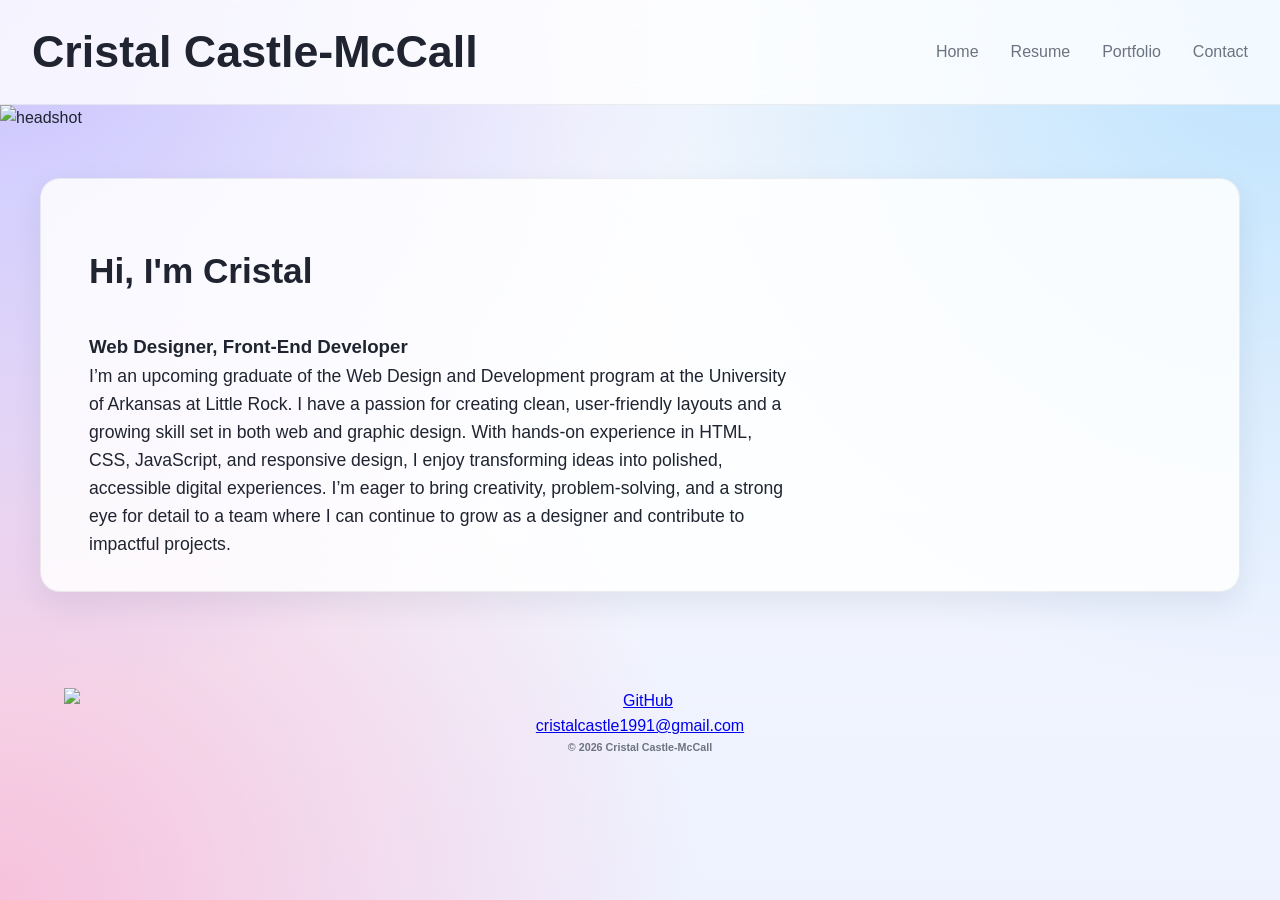
==== commit 0ecf1664: "edited resume and links" ====
--- a/about.html
+++ b/about.html
@@ -22,7 +22,6 @@
       <ul class="nav-links" id="nav-links">
         <li><a href="index.html">Home</a></li>
         <li><a href="resume.html">Resume</a></li>
-        <li><a href="cover.html">Cover Letter</a></li>
         <li><a href="projects.html">Portfolio</a></li>
         <li><a href="contact.html">Contact</a></li>
       </ul>
